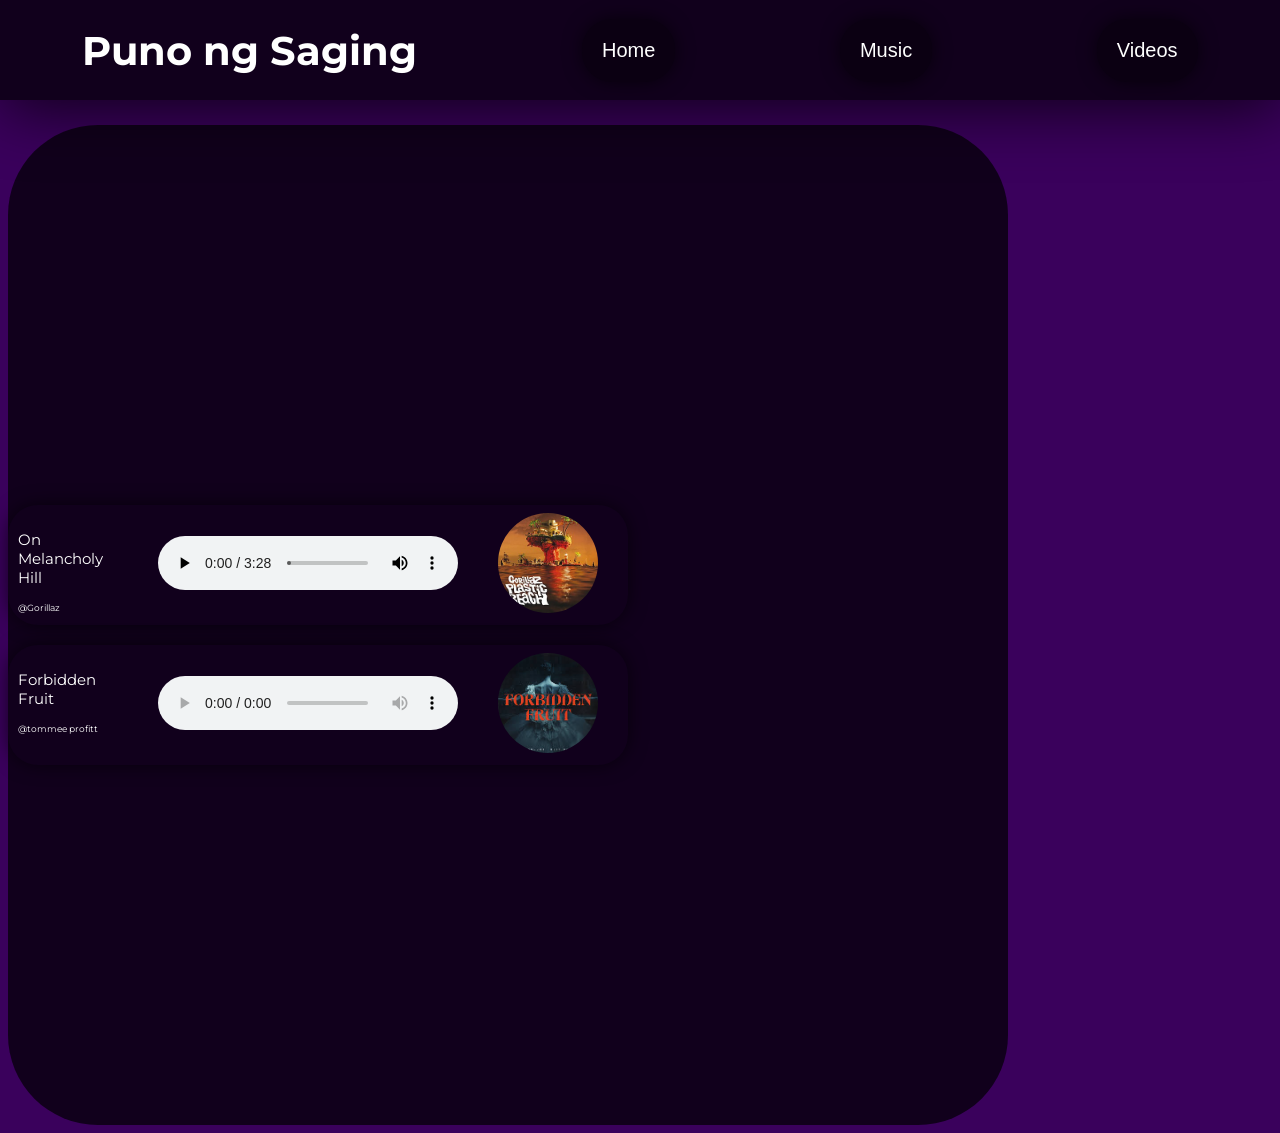
==== music.html @ 2524c577 "Pls dont be deleted" ====
<!DOCTYPE html>
<html lang="en">
<head>
    <meta charset="UTF-8">
    <meta name="viewport" content="width=device-width, initial-scale=1.0">
    <link rel="stylesheet" href="style.css">
    <title>Puno ng Saging</title>
</head>
<body>
    <header>
        <nav>
            <ul>
                <li>
                    <h1>Puno ng Saging</h1>
                </li>
                <li>
                    <button><a href="index.html">Home</a></button>
                </li>
                <li>
                    <button><a href="music.html">Music</a></button>
                </li>
                <li>
                    <button><a href="videos.html">Videos</a></button>
                </li>
            </ul>
        </nav>
    </header>
    <div class="content">
        <div class="audio">
            <div class="title-music">
                <p class="music-title">On Melancholy Hill</p>
                <p class="music-artist">@Gorillaz</p>
            </div>
            <ul>
                <li>
                    <audio controls autoplay>
                    <source src="/Music/On Melancholy Hill.mp3" type="audio/ogg">
                    Your browser does not support the audio element.
                    </audio>
                </li>
                <li>
                    <img class="albumCover" src="/images/Plasticbeach.jpg" alt="Forbidden Fruit">
                </li>
            </ul>
        </div>

        <div class="audio">
            <div class="title-music">
                <p class="music-title">Forbidden Fruit</p>
                <p class="music-artist">@tommee profitt</p>
            </div>
            <ul>
                <li>
                    <audio controls autoplay>
                    <source src="/Music/FORBIDDEN-FRUIT-Tommee-Profitt-x-Sam-Tinnesz-x-brooke.mp3" type="audio/ogg">
                    Your browser does not support the audio element.
                    </audio>
                </li>
                <li>
                    <img class="albumCover" src="/images/forbidden_fruit.jpg" alt="Forbidden Fruit">
                </li>
            </ul>
        </div>
    </div>
</body>
</html>
---- style.css ----
@import url('https://fonts.googleapis.com/css2?family=Montserrat:ital,wght@0,100..900;1,100..900&display=swap');

body {
    background-color: #3A015C;
}

header {
    left: 0;
    top: 0;
    position: fixed;
    width: 100%;
    height: 100px;
    background-color: #11001c;
    text-align: center;
    color: white;
    box-shadow: 2px 10px 63px -2px rgba(0,0,0,0.75);
    -webkit-box-shadow: 2px 10px 63px -2px rgba(0,0,0,0.75);
    -moz-box-shadow: 2px 10px 63px -2px rgba(0,0,0,0.75);
    z-index: 100;
}

nav h1{
    font-size: 40px;
    font-family: "Montserrat", sans-serif;
    font-optical-sizing: auto;
    font-weight: 300px;
    font-style: normal;
}

nav ul {
    text-align: center;
    margin-right: 0;
    list-style-type: none;
    display: flex;
    justify-content: space-around;
    padding: 0;
    margin: 0;
    align-items: center;
    height: 100px;

}

nav ul li button {
    box-shadow: 0px 0px 20px -2px rgba(0, 0, 0, 0.75);
    font-size: 20px;
    color: white;
    padding: 20px;
    border: none;
    background-color: #0b0012;
    border-radius: 30px;
    transition-duration: 0.5s;
}

nav ul li button a {
    color: white;
    text-decoration: none;
}

nav ul li button:hover {
    box-shadow: 0px 0px 20px -2px rgba(255, 255, 255, 0.75);
    background-color: #08000d;
    padding: 25px;
    border: white;
}

.content {
    padding: 0;
    margin: 0;
    margin-top: 125px;
    align-self: center;
    justify-self: center;
    align-content:  center;
    justify-content: center;
    width: 1000px;
    background-color: #11001C;
    height: 1000px;
    border-radius: 90px;
    text-align: center;
    color: white;
    font-family: "Montserrat";
}

.banana {
    padding: 0;
    margin: 0;
    animation: spin 5s ease-in-out infinite;
    cursor: pointer;
    transition-duration: 0.5s;
    
}

.banana:hover {
    transform: scale(1.2);
}

@keyframes spin {
    0% {
        transform: rotate(0deg);
    }
    25% {
        transform: rotate(25deg);
    }
    50% {
        transform: rotate(0deg);
    }
    75% {
        transform: rotate(-25deg);
    }
    100% {
        transform: rotate(0deg);
    }
}

.audio ul {
    text-align: center;
    margin-right: 0;
    list-style-type: none;
    display: flex;
    justify-content: space-around;
    padding: 0;
    margin: 0;
    align-items: center;
    height: 100px;

}

.audio ul li {
    padding: 20px;
    border: none;
}

.audio {
    width: 600px;
    height: 100px;
    margin: 0;
    padding: 10px;
    justify-self: center;
    align-self: auto;
    border-radius: 30px;
    text-align: left;
    align-content: center;
    justify-content: space-around;
    display: flex;
    background-color: #11001C;
    box-shadow: 0px 0px 20px -2px rgba(0, 0, 0, 0.75);
    margin-top: 20px;

}

.albumCover {
    height: 100px;
    border-radius: 50%;
    animation: albumSpin 10s linear infinite;
}

.title-music {
    text-align: left;
    margin-right: 20px;
}

.music-title {
    font-size: 15px;
    font-family: "Montserrat", sans-serif;
    font-optical-sizing: auto;
    font-weight: 300px;
    font-style: normal;
}

.music-artist {
    font-size: xx-small;
}

.audio audio {
    padding: 0;
    margin: 0;
}

@keyframes albumSpin {
    0% {
        transform: rotate(0deg);
    }
    100% {
        transform: rotate(360deg);
    }
}
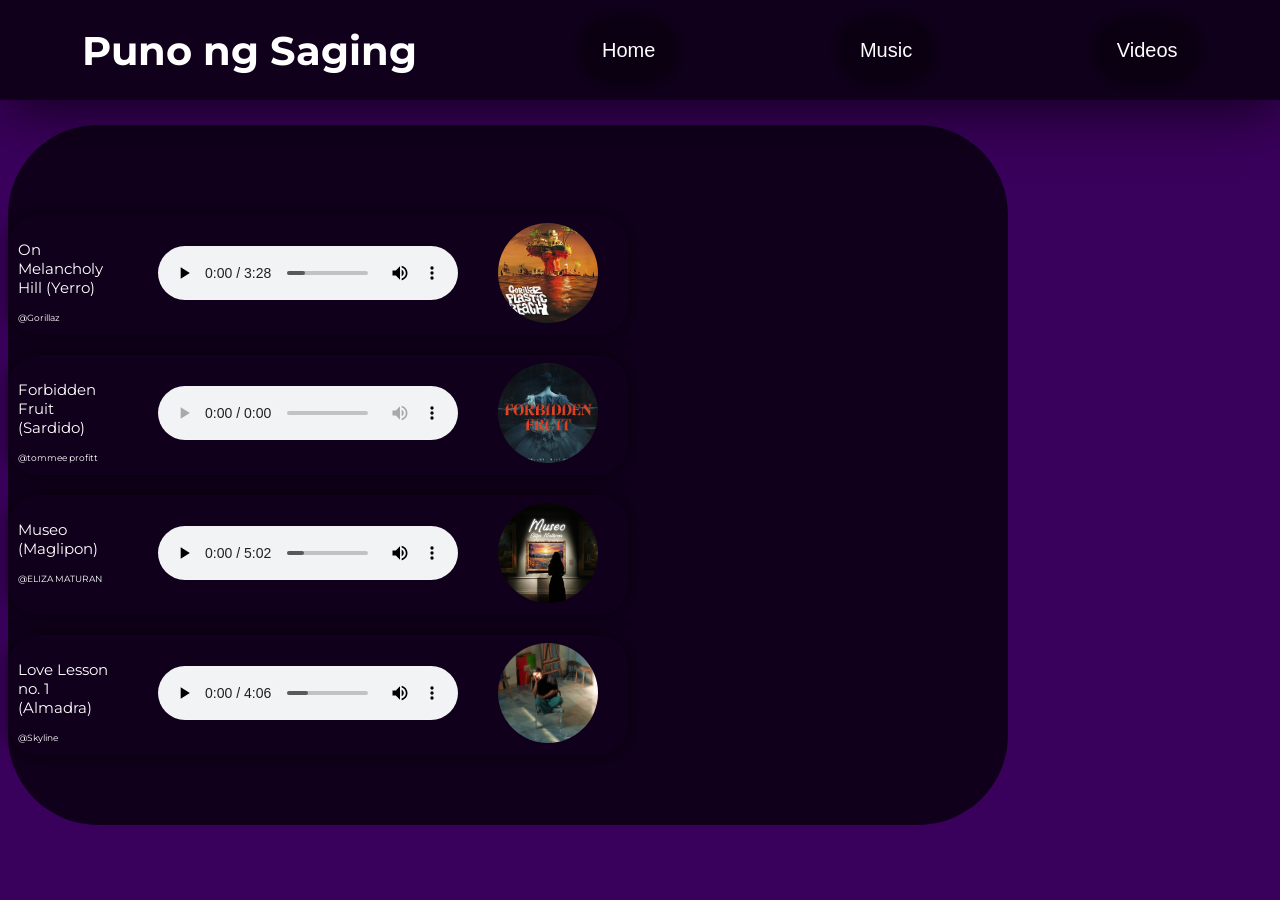
==== commit 50206a3a: "almost" ====
--- a/music.html
+++ b/music.html
@@ -25,33 +25,33 @@
             </ul>
         </nav>
     </header>
-    <div class="content">
+    <div class="content" id="content-music">
         <div class="audio">
             <div class="title-music">
-                <p class="music-title">On Melancholy Hill</p>
+                <p class="music-title">On Melancholy Hill (Yerro)</p>
                 <p class="music-artist">@Gorillaz</p>
             </div>
             <ul>
                 <li>
-                    <audio controls autoplay>
+                    <audio controls>
                     <source src="/Music/On Melancholy Hill.mp3" type="audio/ogg">
                     Your browser does not support the audio element.
                     </audio>
                 </li>
                 <li>
-                    <img class="albumCover" src="/images/Plasticbeach.jpg" alt="Forbidden Fruit">
+                    <img class="albumCover" src="/images/Plasticbeach.jpg" alt="On Melancholy Hill">
                 </li>
             </ul>
         </div>
 
         <div class="audio">
             <div class="title-music">
-                <p class="music-title">Forbidden Fruit</p>
+                <p class="music-title">Forbidden Fruit (Sardido)</p>
                 <p class="music-artist">@tommee profitt</p>
             </div>
             <ul>
                 <li>
-                    <audio controls autoplay>
+                    <audio controls>
                     <source src="/Music/FORBIDDEN-FRUIT-Tommee-Profitt-x-Sam-Tinnesz-x-brooke.mp3" type="audio/ogg">
                     Your browser does not support the audio element.
                     </audio>
@@ -61,6 +61,42 @@
                 </li>
             </ul>
         </div>
+
+        <div class="audio">
+            <div class="title-music">
+                <p class="music-title">Museo (Maglipon)</p>
+                <p class="music-artist">@ELIZA MATURAN</p>
+            </div>
+            <ul>
+                <li>
+                    <audio controls>
+                    <source src="/Music/Eliza Maturan - Museo (Official Music Video) - 128.mp3" type="audio/ogg">
+                    Your browser does not support the audio element.
+                    </audio>
+                </li>
+                <li>
+                    <img class="albumCover" src="/images/Museo.jpg" alt="Museo">
+                </li>
+            </ul>
+        </div>
+
+        <div class="audio">
+            <div class="title-music">
+                <p class="music-title">Love Lesson no. 1 (Almadra)</p>
+                <p class="music-artist">@Skyline</p>
+            </div>
+            <ul>
+                <li>
+                    <audio controls>
+                    <source src="/Music/love lesson no. 1 - 128.mp3" type="audio/ogg">
+                    Your browser does not support the audio element.
+                    </audio>
+                </li>
+                <li>
+                    <img class="albumCover" src="/images/LoveLesson.jpg" alt="Museo">
+                </li>
+            </ul>
+        </div>
     </div>
 </body>
 </html>
--- a/style.css
+++ b/style.css
@@ -73,11 +73,22 @@
     justify-content: center;
     width: 1000px;
     background-color: #11001C;
-    height: 1000px;
     border-radius: 90px;
     text-align: center;
     color: white;
     font-family: "Montserrat";
+}
+
+#content-music {
+    height: 700px;
+}
+
+#content-videos {
+    height: 1300px;
+}
+
+#content-home {
+    height: 600px;
 }
 
 .banana {
@@ -182,4 +193,8 @@
     100% {
         transform: rotate(360deg);
     }
+}
+
+.video {
+
 }
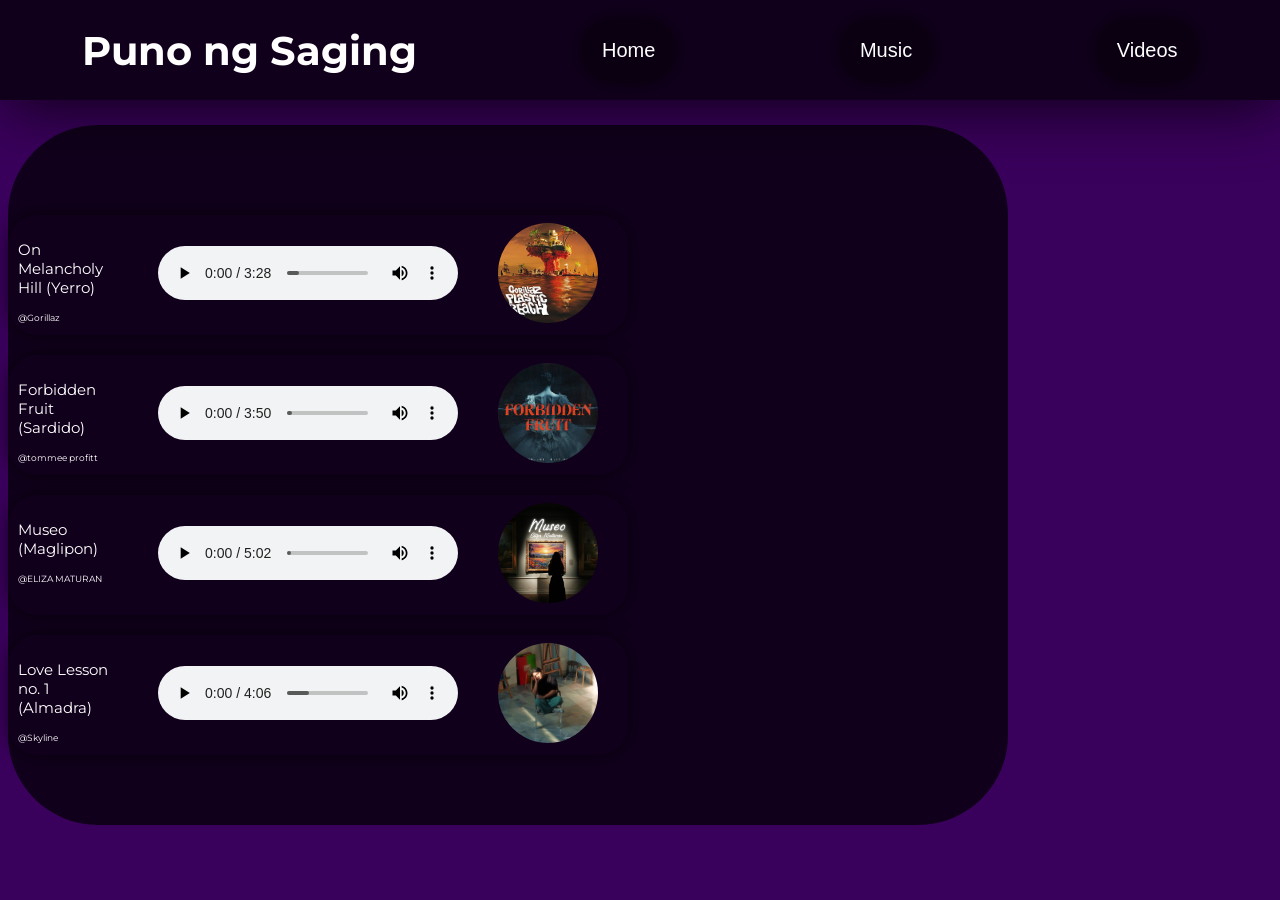
==== commit 1b7188d4: "change forbidden fruit" ====
--- a/music.html
+++ b/music.html
@@ -52,7 +52,7 @@
             <ul>
                 <li>
                     <audio controls>
-                    <source src="/Music/FORBIDDEN-FRUIT-Tommee-Profitt-x-Sam-Tinnesz-x-brooke.mp3" type="audio/ogg">
+                    <source src="/Music/FORBIDDEN FRUIT - Tommee Profitt x Sam Tinnesz x brooke - 128.mp3" type="audio/ogg">
                     Your browser does not support the audio element.
                     </audio>
                 </li>
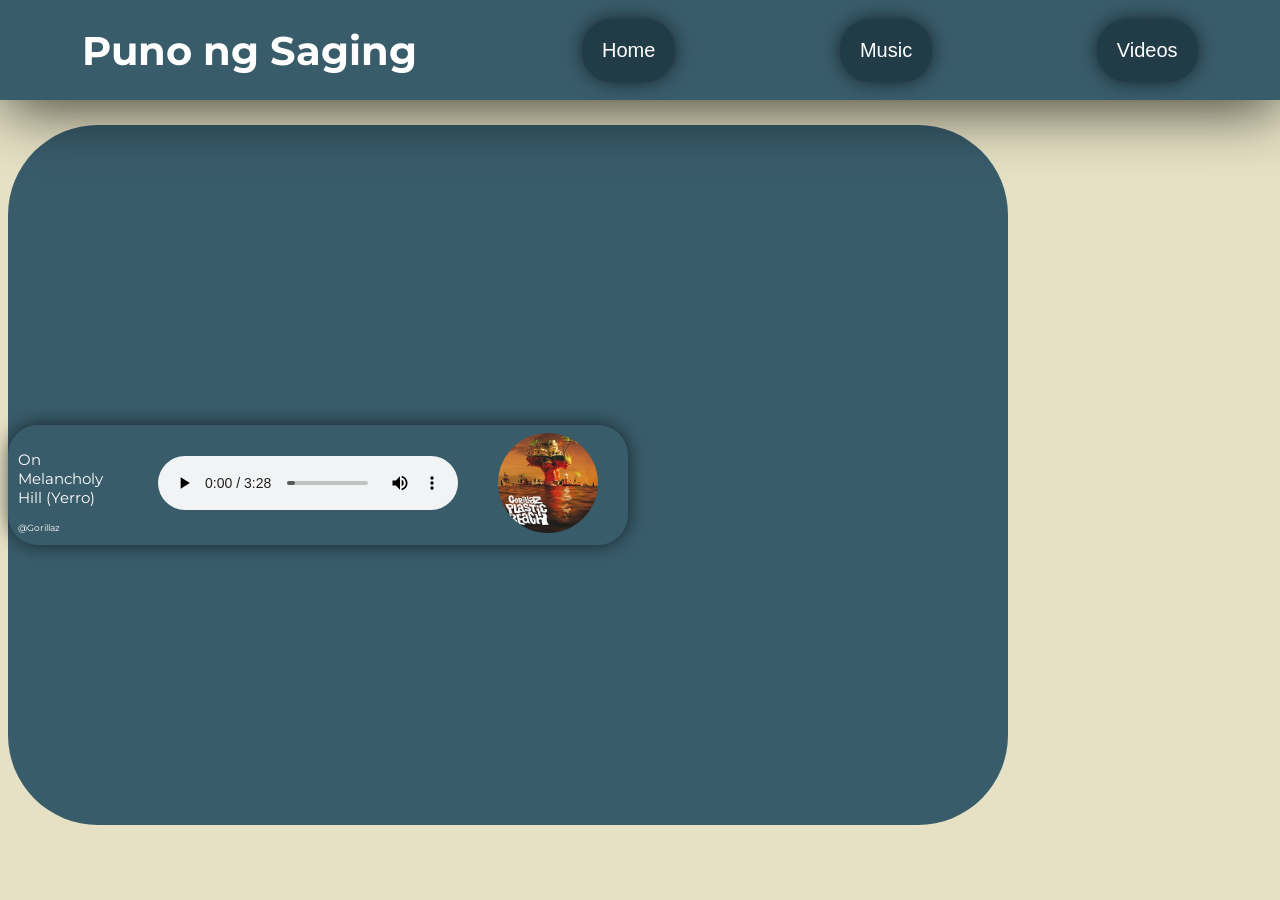
==== commit 94970b88: "Add files via upload" ====
--- a/music.html
+++ b/music.html
@@ -43,60 +43,6 @@
                 </li>
             </ul>
         </div>
-
-        <div class="audio">
-            <div class="title-music">
-                <p class="music-title">Forbidden Fruit (Sardido)</p>
-                <p class="music-artist">@tommee profitt</p>
-            </div>
-            <ul>
-                <li>
-                    <audio controls>
-                    <source src="/Music/FORBIDDEN FRUIT - Tommee Profitt x Sam Tinnesz x brooke - 128.mp3" type="audio/ogg">
-                    Your browser does not support the audio element.
-                    </audio>
-                </li>
-                <li>
-                    <img class="albumCover" src="/images/forbidden_fruit.jpg" alt="Forbidden Fruit">
-                </li>
-            </ul>
-        </div>
-
-        <div class="audio">
-            <div class="title-music">
-                <p class="music-title">Museo (Maglipon)</p>
-                <p class="music-artist">@ELIZA MATURAN</p>
-            </div>
-            <ul>
-                <li>
-                    <audio controls>
-                    <source src="/Music/Eliza Maturan - Museo (Official Music Video) - 128.mp3" type="audio/ogg">
-                    Your browser does not support the audio element.
-                    </audio>
-                </li>
-                <li>
-                    <img class="albumCover" src="/images/Museo.jpg" alt="Museo">
-                </li>
-            </ul>
-        </div>
-
-        <div class="audio">
-            <div class="title-music">
-                <p class="music-title">Love Lesson no. 1 (Almadra)</p>
-                <p class="music-artist">@Skyline</p>
-            </div>
-            <ul>
-                <li>
-                    <audio controls>
-                    <source src="/Music/love lesson no. 1 - 128.mp3" type="audio/ogg">
-                    Your browser does not support the audio element.
-                    </audio>
-                </li>
-                <li>
-                    <img class="albumCover" src="/images/LoveLesson.jpg" alt="Museo">
-                </li>
-            </ul>
-        </div>
     </div>
 </body>
 </html>
--- a/style.css
+++ b/style.css
@@ -1,7 +1,7 @@
 @import url('https://fonts.googleapis.com/css2?family=Montserrat:ital,wght@0,100..900;1,100..900&display=swap');
 
 body {
-    background-color: #3A015C;
+    background-color: #E6E1C5;
 }
 
 header {
@@ -10,7 +10,7 @@
     position: fixed;
     width: 100%;
     height: 100px;
-    background-color: #11001c;
+    background-color: #395C6B;
     text-align: center;
     color: white;
     box-shadow: 2px 10px 63px -2px rgba(0,0,0,0.75);
@@ -46,7 +46,7 @@
     color: white;
     padding: 20px;
     border: none;
-    background-color: #0b0012;
+    background-color: #223c47;
     border-radius: 30px;
     transition-duration: 0.5s;
 }
@@ -58,7 +58,7 @@
 
 nav ul li button:hover {
     box-shadow: 0px 0px 20px -2px rgba(255, 255, 255, 0.75);
-    background-color: #08000d;
+    background-color: #132229;
     padding: 25px;
     border: white;
 }
@@ -72,7 +72,7 @@
     align-content:  center;
     justify-content: center;
     width: 1000px;
-    background-color: #11001C;
+    background-color: #395C6B;
     border-radius: 90px;
     text-align: center;
     color: white;
@@ -152,7 +152,6 @@
     align-content: center;
     justify-content: space-around;
     display: flex;
-    background-color: #11001C;
     box-shadow: 0px 0px 20px -2px rgba(0, 0, 0, 0.75);
     margin-top: 20px;
 
@@ -195,6 +194,44 @@
     }
 }
 
-.video {
-
+.comment-section {
+    box-shadow: 0px 0px 20px -2px rgba(0, 0, 0, 0.75);
+    width: 500px;
+    justify-self: center;
+margin: 0;
+padding: 0;
+border-radius: 25px;
+}
+
+.comment {
+    padding: 10px;
+    margin-top: 10px;
+}
+
+
+
+.like-btn {
+    background: none;
+    border: none;
+}
+
+.like-btn {
+    filter: brightness(0) saturate(100%) invert(11%) sepia(88%) saturate(3758%) hue-rotate(354deg) brightness(99%) contrast(88%);
+    transition-duration: 0.5s;
+}
+
+.like-btn:hover {
+    transform: scale(1.2);
+box-shadow: 0px 0px 20px -2px rgb(255, 0, 0)(0,0,0,0.1);    
+}
+
+.comment-section div * {
+    display: flex;
+    align-content: center;
+    justify-content: space-between;
+}
+
+.vid {
+    border-radius: 25px;
+    box-shadow: 0px 0px 20px -2px rgba(0, 0, 0, 0.75);
 }
